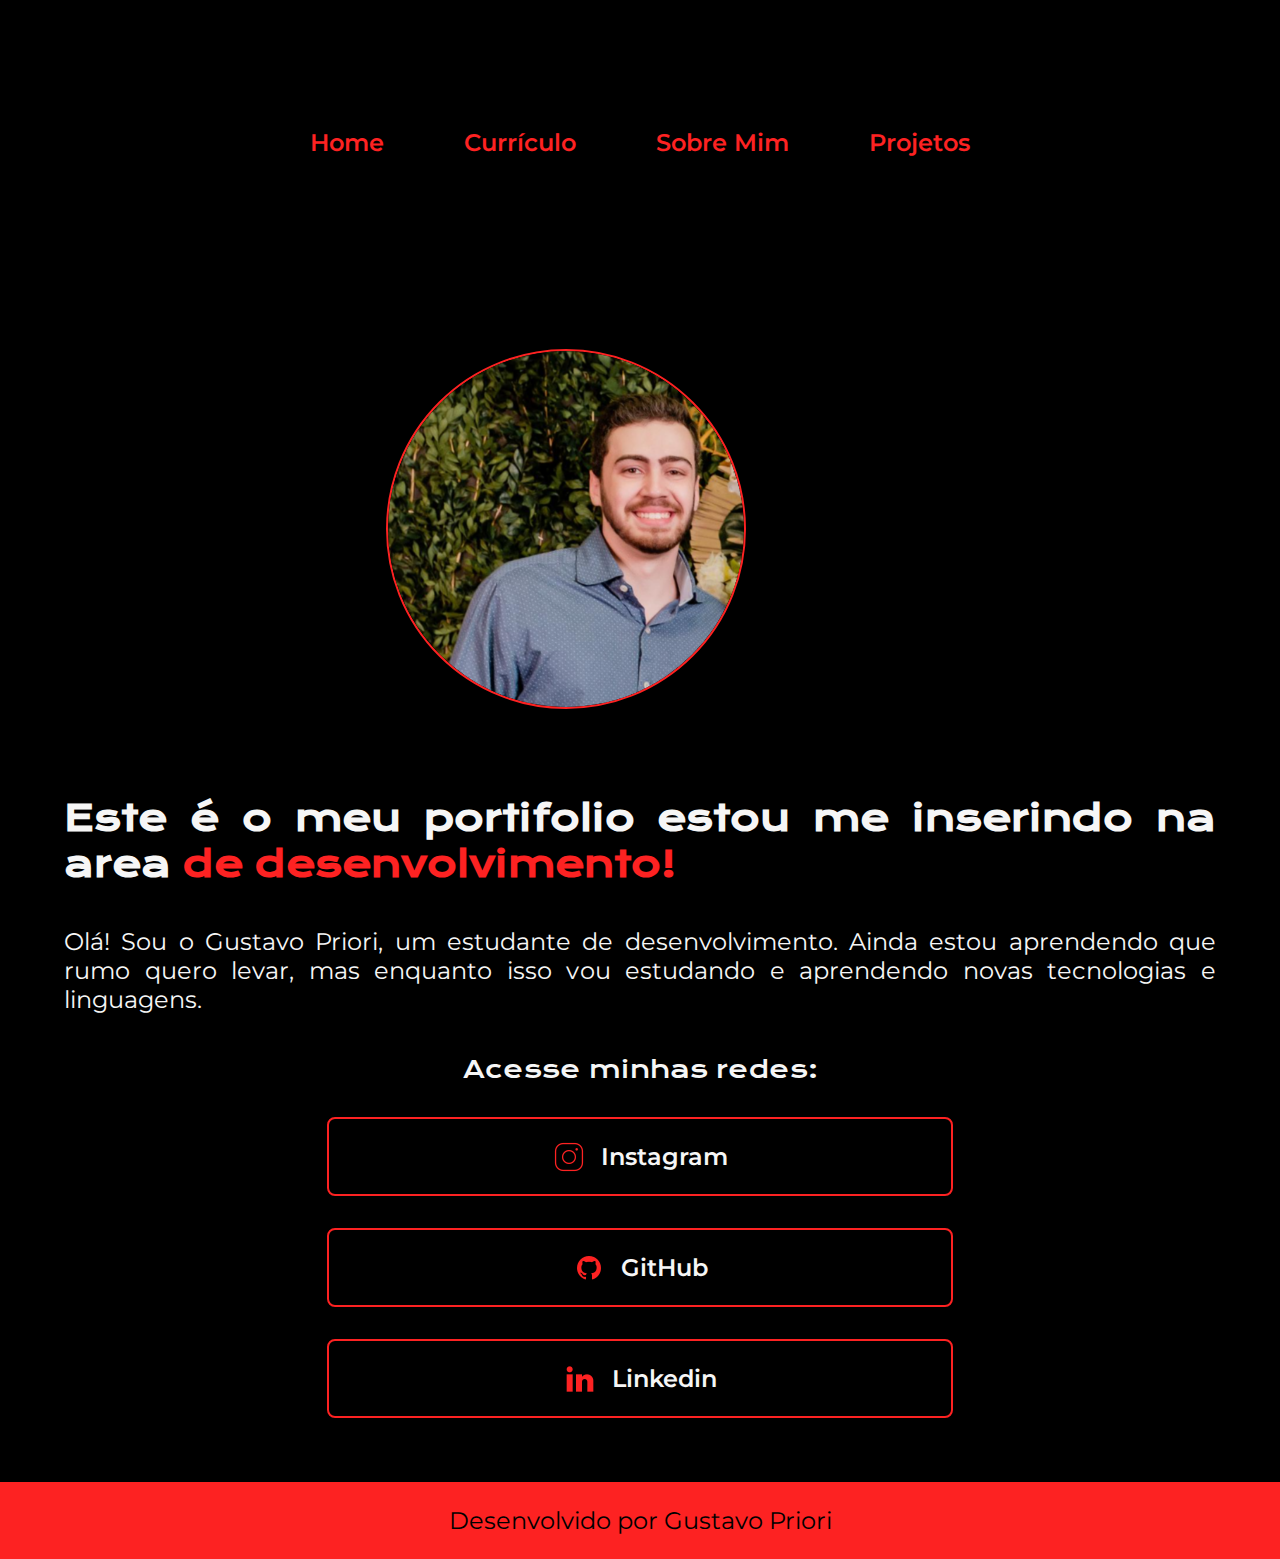
==== index.html @ b73b3563 "Add files via upload" ====
<!DOCTYPE html>
<html lang="pt-br">
<head>
    <meta charset="UTF-8">
    <meta http-equiv="X-UA-Compatible" content="IE=edge">
    <meta name="viewport" content="width=device-width, initial-scale=1.0">
    <title>Portifolio</title>
    <link rel="stylesheet" href="styles/styles.css">
    
</head>
<body>
    <header class="cabecalho">
        <nav class="cabecalho__menu">
            <a class="cabecalho__menu__link" href="index.html">Home</a>
            <a class="cabecalho__menu__link" href="curriculo.html">Currículo</a>
            <a class="cabecalho__menu__link" href="about.html">Sobre Mim</a>
            <a class="cabecalho__menu__link" href="projetos.html">Projetos</a>
        </nav>
    </header>
    <main class="apresentacao">
        <section class="apresentacao__conteudo">
            <h1 class="apresentacao__conteudo__titulo">Este é o meu portifolio estou me inserindo na area <strong class="titulo-destaque"> de desenvolvimento!</strong></h1>
            <p class="apresentacao__conteudo__texto">Olá! Sou o Gustavo Priori,  um estudante de desenvolvimento.  Ainda estou aprendendo que rumo quero levar, mas enquanto isso vou estudando e aprendendo novas tecnologias e linguagens. </p>
            <div class="apresentacao__links">
                <h2 class="apresentacao__links__subtitulo">Acesse minhas redes:</h2>
                <a class="apresentacao__links__navegacao" href="https://www.instagram.com/gustavomorais4/" target="_blank">
                    <img src="./assets/instagram.png"
                    >Instagram</a>
                <a class="apresentacao__links__navegacao" href="https://github.com/Guustaaf02" target="_blank">
                    <img src="./assets/github.png">GitHub</a>
                <a class="apresentacao__links__navegacao" href="https://www.linkedin.com/in/gustavo-priori-de-morais-4bba04210/" target="_blank">
                    <img src="./assets/linkedin.png">Linkedin</a>
            </div>
        </section>
        <div>
            <img class="apresentacao__imagem"src="./assets/perfil.png" alt="Foto de perfil">
        </div>
    </main>
    <footer class="rodape">
    <p>Desenvolvido por Gustavo Priori</p>     
    </footer>
</body>
</html>
---- styles/styles.css ----
@import url('https://fonts.googleapis.com/css2?family=Krona+One&display=swap');
 @import url('https://fonts.googleapis.com/css2?family=Krona+One&family=Montserrat:wght@100&display=swap');
 @import url('https://fonts.googleapis.com/css2?family=Krona+One&family=Montserrat:wght@400;600&display=swap');


 :root {

    --cor-primaria: #000000;
    --cor-secundaria: #f6f6f6;
    --cor-terciaria: #fd2222;
    --cor-hover: #272727;

    --fonte-principal: 'Krona One', sans-serif;
    --fonte-secundaria: 'Montserrat', sans-serif;
 }
 
* {
    margin: 0;
    padding: 0;
}


body {

    box-sizing: border-box;
    background-color: var(--cor-primaria);
    color: var(--cor-secundaria);
}


.cabecalho {

    padding: 2% 0% 0% 15%;
}

.cabecalho__menu {

    display: flex;
    gap: 80px;
}

.cabecalho__menu__link {

    font-family: var(--fonte-secundaria);
    font-weight: 600;
    font-size: 1.5rem;
    color: var(--cor-terciaria);
    text-decoration: none;
}

.titulo-destaque {

    color: var(--cor-terciaria);
}

.apresentacao {
    
    padding: 5% 15%;
    display: flex;
    align-items: center;
    justify-content: space-between;
    gap: 82px;
}

.apresentacao__conteudo {
    width: 30%;
    display: flex;
    flex-direction: column;
    gap: 40px;

}

.apresentacao__conteudo__titulo {
    font-size: 2.25rem;
    font-family: var(--fonte-principal);
    text-align: justify;
 
}

.apresentacao__conteudo__titulo__projetos {

    font-size: 120px;
}

.apresentacao__conteudo__texto {

    font-size: 1.5rem;
    font-family: var(--fonte-secundaria);
    text-align: justify;
}

.apresentacao__conteudo__texto a{
    text-decoration: none;
    color: var(--cor-terciaria);
}

.apresentacao__links {

    display: flex; 
    flex-direction: column;
    justify-content: space-between;
    align-items: center;
    gap: 32px;
}

.apresentacao__links__subtitulo {

    font-family: var(--fonte-principal);
    font-weight: 400;
    font-size: 1.5rem;
}

.apresentacao__links__navegacao {

    display: flex;
    justify-content: center;
    gap: 16px;   
    width: 50%;
    background-color: var(--cor-primaria);
    text-align: center;
    align-items: center;
    border-radius: 8px;
    font-size: 1.5rem;
    font-weight: 600;
    padding: 21.5px 23px;
    text-decoration: none;
    color: var(--cor-secundaria);
    font-family:var(--fonte-secundaria);
    border: 2px solid var(--cor-terciaria);
    
    
}

.apresentacao__links__navegacao:hover {

    background-color:var(--cor-hover);
}



.apresentacao__imagem {
    width: 70%;
    
    border-radius: 50%;
    border: 2px solid var(--cor-terciaria);
}
.rodape {
    color: var(--cor-primaria);
    background-color: var(--cor-terciaria);
    text-align: center;
    padding: 24px;
    font-family: var(--fonte-secundaria);
    font-size: 1.5rem;
    font-weight: 400;
}

@media (max-width: 1300px) {


    .apresentacao {

        flex-direction: column-reverse;
        padding: 5% 5%;
    }

    .apresentacao__conteudo {
        width: auto;
    }

    .cabecalho {

        padding: 10%;
    }

    .cabecalho__menu {

        justify-content: center;
    }
    .apresentacao__imagem {
        width: 70%;
        border-radius: 50%;
        border: 2px solid var(--cor-terciaria);
    }


}
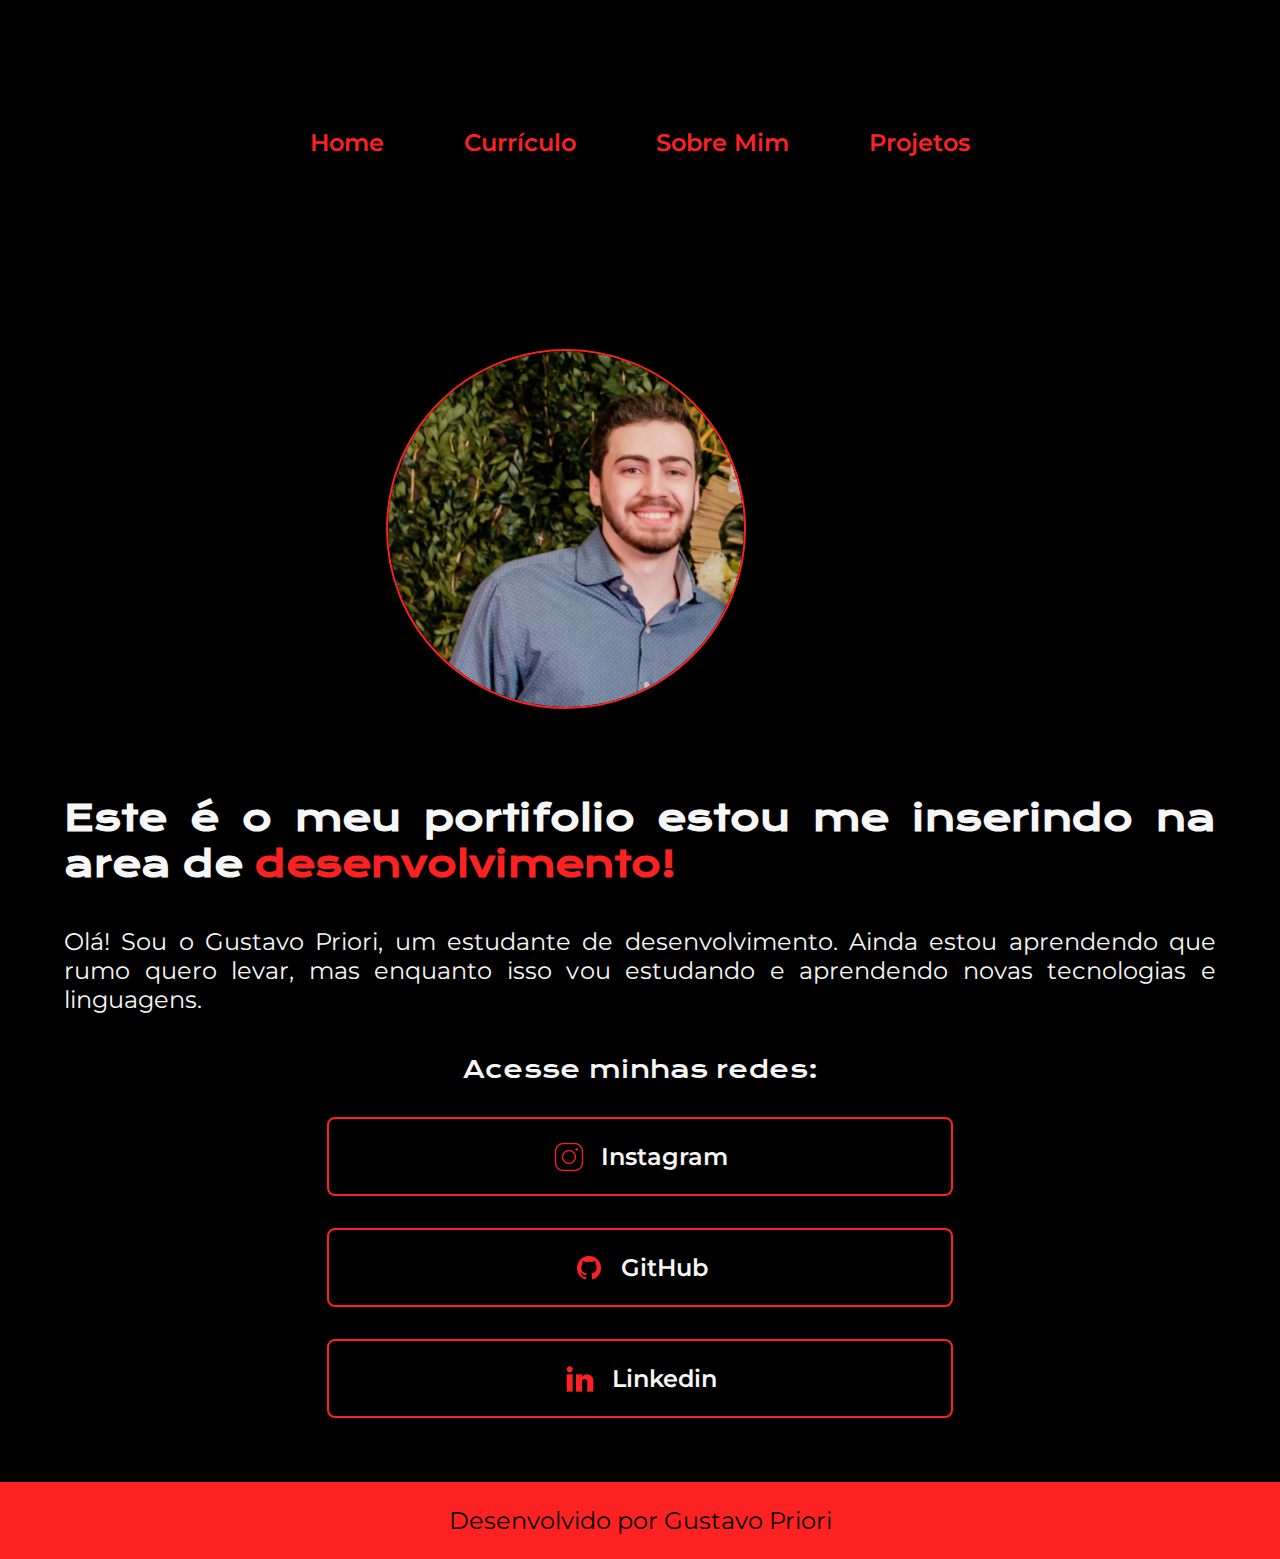
==== commit b2fc2fe6: "Mudei a frase do conteudo titulo" ====
--- a/index.html
+++ b/index.html
@@ -19,7 +19,7 @@
     </header>
     <main class="apresentacao">
         <section class="apresentacao__conteudo">
-            <h1 class="apresentacao__conteudo__titulo">Este é o meu portifolio estou me inserindo na area <strong class="titulo-destaque"> de desenvolvimento!</strong></h1>
+            <h1 class="apresentacao__conteudo__titulo">Este é o meu portifolio estou me inserindo na area de <strong class="titulo-destaque">desenvolvimento!</strong></h1>
             <p class="apresentacao__conteudo__texto">Olá! Sou o Gustavo Priori,  um estudante de desenvolvimento.  Ainda estou aprendendo que rumo quero levar, mas enquanto isso vou estudando e aprendendo novas tecnologias e linguagens. </p>
             <div class="apresentacao__links">
                 <h2 class="apresentacao__links__subtitulo">Acesse minhas redes:</h2>
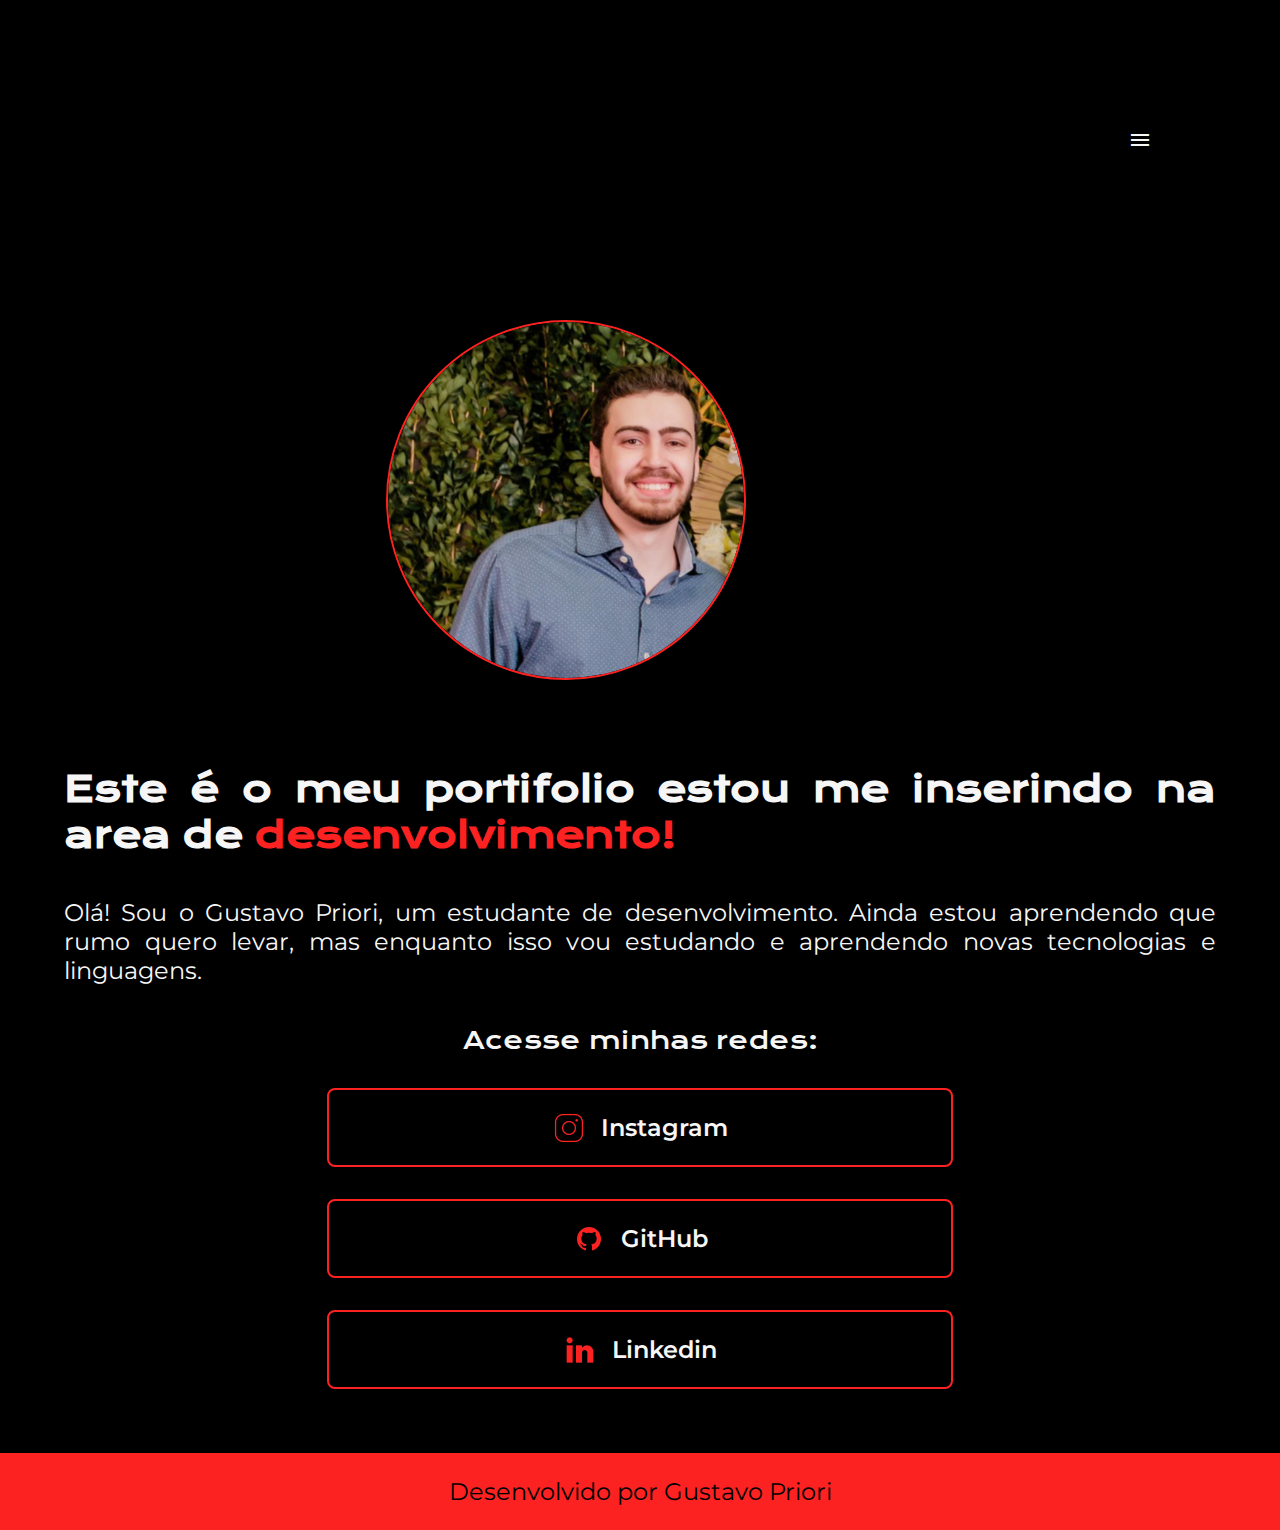
==== commit 363c5452: "adicionado o menu hamburguer" ====
--- a/index.html
+++ b/index.html
@@ -5,12 +5,16 @@
     <meta http-equiv="X-UA-Compatible" content="IE=edge">
     <meta name="viewport" content="width=device-width, initial-scale=1.0">
     <title>Portifolio</title>
+    <link href="https://fonts.googleapis.com/icon?family=Material+Icons" rel="stylesheet">
     <link rel="stylesheet" href="styles/styles.css">
     
 </head>
 <body>
     <header class="cabecalho">
-        <nav class="cabecalho__menu">
+        <div class ="menu-icon">
+            <span class="material-icons" onclick="clickMenu()">menu</span>
+        </div>
+        <nav id="menu" class="cabecalho__menu">
             <a class="cabecalho__menu__link" href="index.html">Home</a>
             <a class="cabecalho__menu__link" href="curriculo.html">Currículo</a>
             <a class="cabecalho__menu__link" href="about.html">Sobre Mim</a>
@@ -39,5 +43,14 @@
     <footer class="rodape">
     <p>Desenvolvido por Gustavo Priori</p>     
     </footer>
+    <script>
+        function clickMenu(){
+            if (menu.style.display == 'block') {
+                menu.style.display = 'none'
+            } else {
+                menu.style.display = 'block'
+            }
+        }
+     </script>
 </body>
 </html>--- a/styles/styles.css
+++ b/styles/styles.css
@@ -34,6 +34,15 @@
     padding: 2% 0% 0% 15%;
 }
 
+.menu-icon {
+    display: none;
+    float: right;
+    cursor: pointer;
+}
+
+.menu-icon:hover{
+    background-color:var(--cor-hover);
+}
 .cabecalho__menu {
 
     display: flex;
@@ -157,7 +166,11 @@
 
 @media (max-width: 1300px) {
 
-
+    .menu-icon {
+        display: inline-block;
+        
+    }
+    
     .apresentacao {
 
         flex-direction: column-reverse;
@@ -175,7 +188,7 @@
 
     .cabecalho__menu {
 
-        justify-content: center;
+        display: none;
     }
     .apresentacao__imagem {
         width: 70%;
